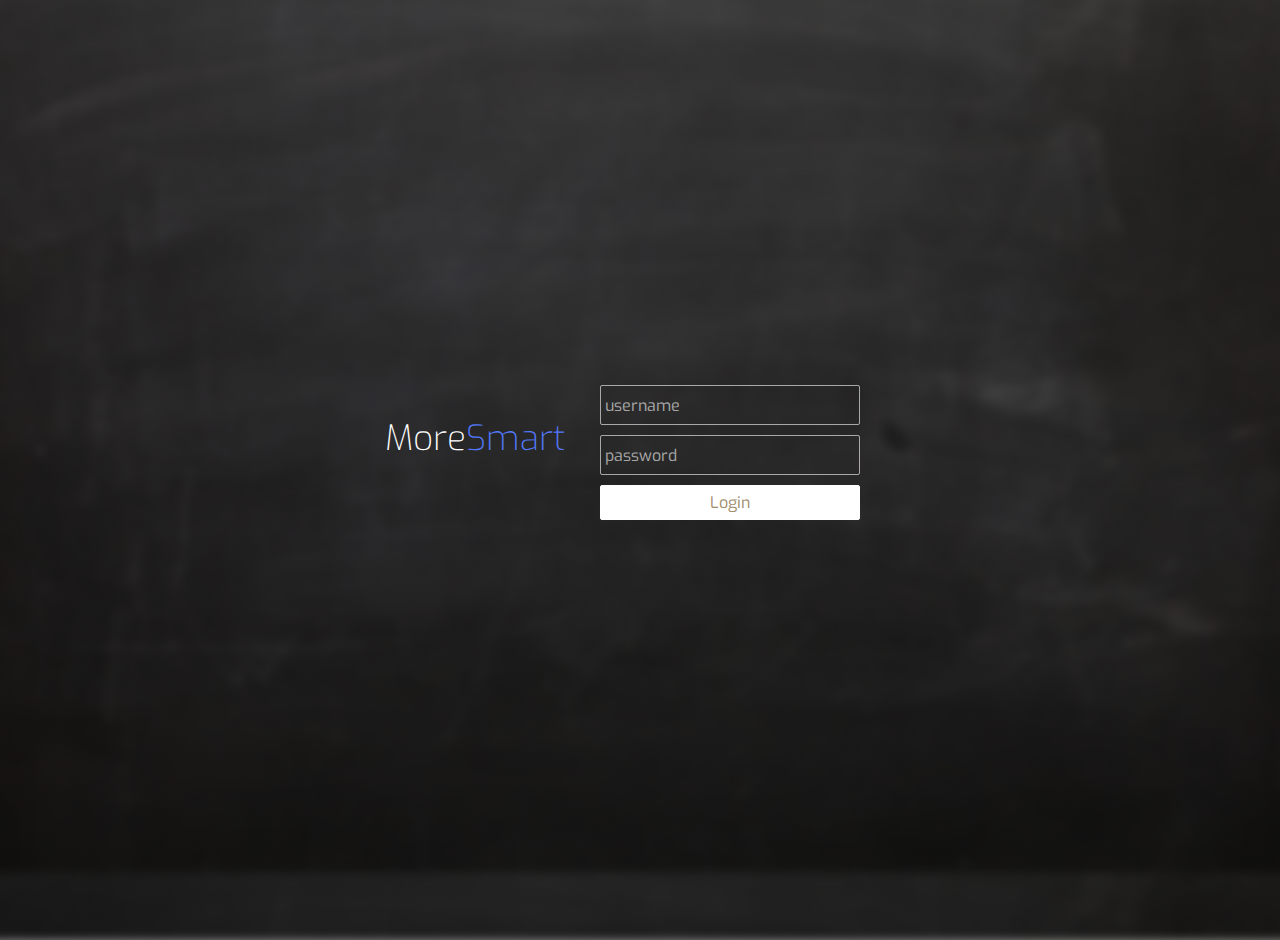
==== final_front_end/index.html @ 65b6da1b "front end first look" ====
<!DOCTYPE html>
<html >
  <head>
    <meta charset="UTF-8">
    <title>More Smart</title>
    
    
    <link type="text/css" rel="stylesheet" href="css/style.css"/>
  

    
        <script src="js/prefixfree.min.js"></script>

    
  </head>

  <body>

    <div class="body"></div>
		<div class="grad"></div>
		<div class="header">
			<div>More<span>Smart</span></div>
		</div>
		<br>
		<div class="login">
			<input type="text" placeholder="username" name="user"><br>
			<input type="password" placeholder="password" name="password"><br>
			<input type="button" value="Login">
		</div>
    <script src='http://cdnjs.cloudflare.com/ajax/libs/jquery/2.1.3/jquery.min.js'></script>

    
    
    
    
	</body>
</html>
---- final_front_end/css/style.css ----
@import url(http://fonts.googleapis.com/css?family=Exo:100,200,400);
@import url(http://fonts.googleapis.com/css?family=Source+Sans+Pro:700,400,300);

body{
	margin: 0;
	padding: 0;
	background: #fff;

	color: #fff;
	font-family: Arial;
	font-size: 12px;
}

.body{
	position: absolute;
	top: -20px;
	left: -20px;
	right: -40px;
	bottom: -40px;
	width: auto;
	height: auto;
	background-image: url("blackboard.jpg");
	background-size: 100% auto;
	-webkit-filter: blur(5px);
	z-index: 0;
}

.grad{
	position: absolute;
	top: -20px;
	left: -20px;
	right: -40px;
	bottom: -40px;
	width: auto;
	height: auto;
	background: -webkit-gradient(linear, left top, left bottom, color-stop(0%,rgba(0,0,0,0)), color-stop(100%,rgba(0,0,0,0.65))); /* Chrome,Safari4+ */
	z-index: 1;
	opacity: 0.7;
}

.header{
	position: absolute;
	top: calc(50% - 35px);
	left: calc(50% - 255px);
	z-index: 2;
}

.header div{
	float: left;
	color: #fff;
	font-family: 'Exo', sans-serif;
	font-size: 35px;
	font-weight: 200;
}

.header div span{
	color: #5379fa !important;
}

.login{
	position: absolute;
	top: calc(50% - 75px);
	left: calc(50% - 50px);
	height: 150px;
	width: 350px;
	padding: 10px;
	z-index: 2;
}

.login input[type=text]{
	width: 250px;
	height: 30px;
	background: transparent;
	border: 1px solid rgba(255,255,255,0.6);
	border-radius: 2px;
	color: #fff;
	font-family: 'Exo', sans-serif;
	font-size: 16px;
	font-weight: 400;
	padding: 4px;
}

.login input[type=password]{
	width: 250px;
	height: 30px;
	background: transparent;
	border: 1px solid rgba(255,255,255,0.6);
	border-radius: 2px;
	color: #fff;
	font-family: 'Exo', sans-serif;
	font-size: 16px;
	font-weight: 400;
	padding: 4px;
	margin-top: 10px;
}

.login input[type=button]{
	width: 260px;
	height: 35px;
	background: #fff;
	border: 1px solid #fff;
	cursor: pointer;
	border-radius: 2px;
	color: #a18d6c;
	font-family: 'Exo', sans-serif;
	font-size: 16px;
	font-weight: 400;
	padding: 6px;
	margin-top: 10px;
}

.login input[type=button]:hover{
	opacity: 0.8;
}

.login input[type=button]:active{
	opacity: 0.6;
}

.login input[type=text]:focus{
	outline: none;
	border: 1px solid rgba(255,255,255,0.9);
}

.login input[type=password]:focus{
	outline: none;
	border: 1px solid rgba(255,255,255,0.9);
}

.login input[type=button]:focus{
	outline: none;
}

::-webkit-input-placeholder{
   color: rgba(255,255,255,0.6);
}

::-moz-input-placeholder{
   color: rgba(255,255,255,0.6);
}

.header2{
	position: absolute;
	top: calc(10% - 35px);
	left: calc(50% - 75px);
	z-index: 2;
}

.header2 div{
	float: left;
	color: #fff;
	font-family: 'Exo', sans-serif;
	font-size: 35px;
	font-weight: 200;
}

.header2 div span{
	color: #5379fa !important;
}
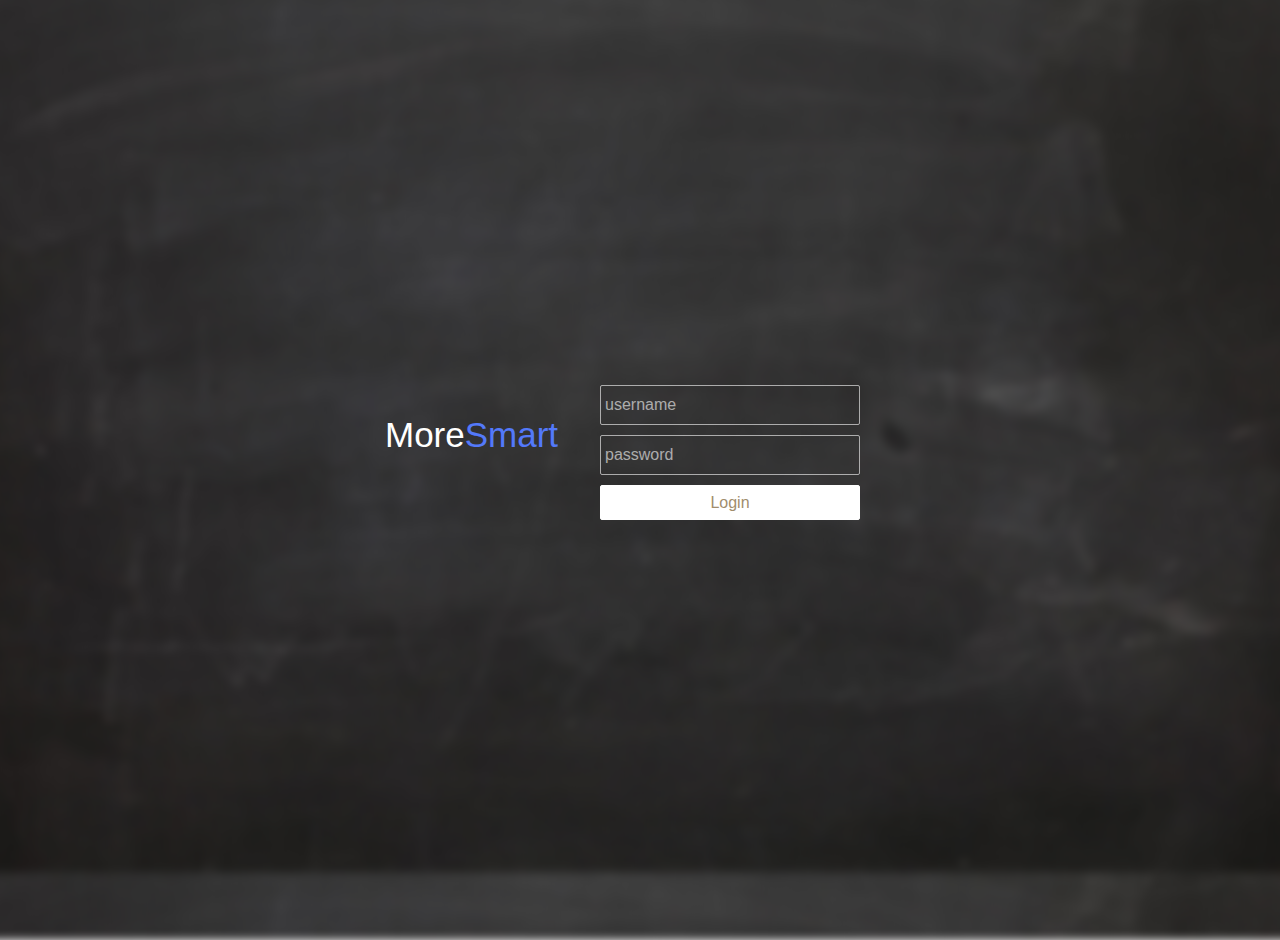
==== commit fc189356: "rm bad tutorsregister" ====
--- a/final_front_end/index.html
+++ b/final_front_end/index.html
@@ -2,22 +2,14 @@
 <html >
   <head>
     <meta charset="UTF-8">
-    <title>More Smart</title>
-    
-    
+    <title>More Smart</title>  
     <link type="text/css" rel="stylesheet" href="css/style.css"/>
-  
-
-    
         <script src="js/prefixfree.min.js"></script>
-
-    
   </head>
 
   <body>
-
     <div class="body"></div>
-		<div class="grad"></div>
+		
 		<div class="header">
 			<div>More<span>Smart</span></div>
 		</div>
@@ -28,10 +20,6 @@
 			<input type="button" value="Login">
 		</div>
     <script src='http://cdnjs.cloudflare.com/ajax/libs/jquery/2.1.3/jquery.min.js'></script>
-
-    
-    
-    
     
 	</body>
-</html>
+</html>--- a/final_front_end/css/style.css
+++ b/final_front_end/css/style.css
@@ -1,6 +1,3 @@
-@import url(http://fonts.googleapis.com/css?family=Exo:100,200,400);
-@import url(http://fonts.googleapis.com/css?family=Source+Sans+Pro:700,400,300);
-
 body{
 	margin: 0;
 	padding: 0;
@@ -23,19 +20,6 @@
 	background-size: 100% auto;
 	-webkit-filter: blur(5px);
 	z-index: 0;
-}
-
-.grad{
-	position: absolute;
-	top: -20px;
-	left: -20px;
-	right: -40px;
-	bottom: -40px;
-	width: auto;
-	height: auto;
-	background: -webkit-gradient(linear, left top, left bottom, color-stop(0%,rgba(0,0,0,0)), color-stop(100%,rgba(0,0,0,0.65))); /* Chrome,Safari4+ */
-	z-index: 1;
-	opacity: 0.7;
 }
 
 .header{
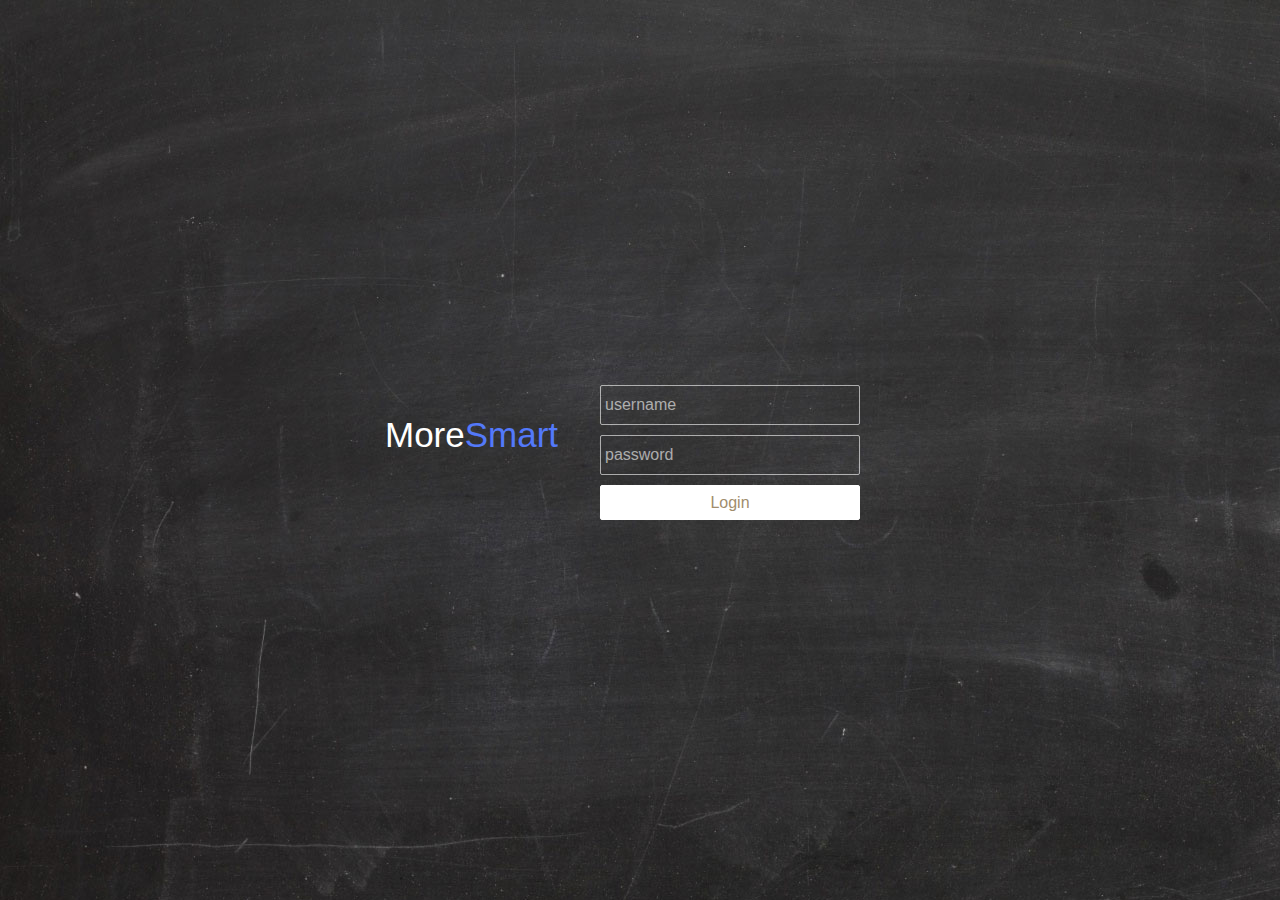
==== commit 5b32acff: "fixing css" ====
--- a/final_front_end/index.html
+++ b/final_front_end/index.html
@@ -2,14 +2,19 @@
 <html >
   <head>
     <meta charset="UTF-8">
-    <title>More Smart</title>  
+    <title>More Smart</title>
+    
+    
     <link type="text/css" rel="stylesheet" href="css/style.css"/>
+  
+
+    
         <script src="js/prefixfree.min.js"></script>
+
+    
   </head>
 
   <body>
-    <div class="body"></div>
-		
 		<div class="header">
 			<div>More<span>Smart</span></div>
 		</div>
--- a/final_front_end/css/style.css
+++ b/final_front_end/css/style.css
@@ -1,25 +1,13 @@
+
+
 body{
 	margin: 0;
 	padding: 0;
 	background: #fff;
-
 	color: #fff;
 	font-family: Arial;
 	font-size: 12px;
-}
-
-.body{
-	position: absolute;
-	top: -20px;
-	left: -20px;
-	right: -40px;
-	bottom: -40px;
-	width: auto;
-	height: auto;
 	background-image: url("blackboard.jpg");
-	background-size: 100% auto;
-	-webkit-filter: blur(5px);
-	z-index: 0;
 }
 
 .header{
